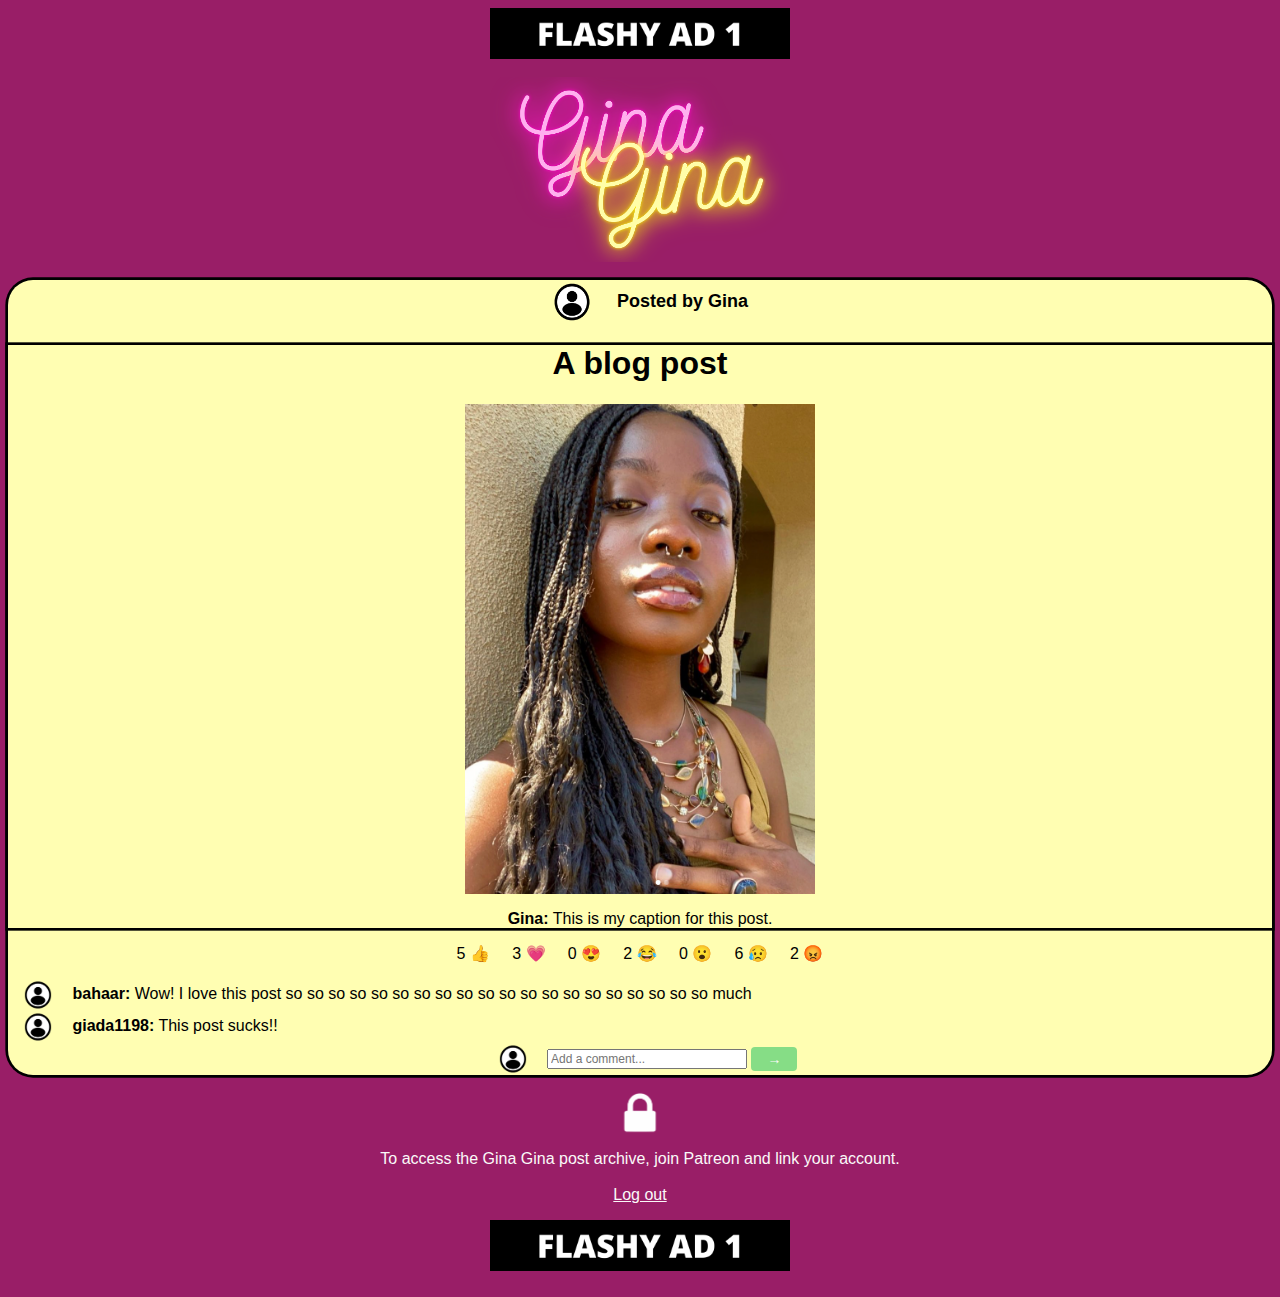
==== blog.html @ 893e0731 "more tweaks" ====
<html>
    <head>
        <title>
            Blog - Gina Gina
        </title>
        <meta name = "viewport" content = "width = device-width, initial-scale = 1">
        <meta charset = "utf-8">
        <link rel = "stylesheet" href = "css/styles.css"/>
    </head>

    <header>
        <img src = "images/ad-carousel.gif" 
        alt = "Ads because Gina wants money"
        width = "300" height = "51"> <br> <br>
        
        <!-- Later in the process, try making this logo responsive for width and resolution. -->
        <img src = "images/logo.png" 
        alt = "Gina Gina Blog logo made of neon lights"
        width = "300" height = "185"> 
    </header>

    <body>
        <article class = "center">
            <p class = "blogpost"> <img src = "images/default-profile.png" 
            alt = "Gina's profile picture"
            width = "80" height = "44">
            <b>Posted by Gina</b></p>

            <div class = "postcontent">
                <p><h1>A blog post</h1></p>

                <img src = "images/demo-post.png" 
                alt = "A beautiful picture of Gina"
                width = "350" height = "490">

                <p><b>Gina:</b> This is my caption for this post.</p>
            </div>

            <p> 5 &#128077 &nbsp &nbsp 3 &#128151 &nbsp &nbsp 0 &#128525 &nbsp &nbsp 2 &#128514
                &nbsp &nbsp 0 &#128558 &nbsp &nbsp 6 &#128549 &nbsp &nbsp 2 &#128545 </p>
            
            <div class = "commentsection">
                <span> <img src = "images/default-profile.png" 
                alt = "Somebody else's profile picture"
                width = "60" height = "32">
                <span><b>bahaar:</b></span> Wow! I love this post so so so so so so so so so so so so so so so so so so so so much</span>

                <br> 
                
                <span> <img src = "images/default-profile.png" 
                alt = "Somebody else's profile picture"
                width = "60" height = "32">
                <span><b>giada1198:</b></span> This post sucks!!</span>
            </div>
            
            <form>
                <img src = "images/default-profile.png" 
                alt = "Your profile picture"
                width = "60" height = "32">
                <input type = "text" placeholder = "Add a comment..." 
                id = "comment" name = "comment" class = "commentbox" required>
                <button class = "commentsubmit" type = "submit"> &#x2192 </buttontype> </button>
            </form>
        </article>
    </body>
    
    <footer>
        <img src = "images/lock.png" 
        alt = "A lock indicating that Gina wants money for more access to her content"
        width = "50" height = "43"> 
        <p> To access the Gina Gina post archive, join Patreon and link your account. 
            <br> <br> <a href = login.html> Log out </a> </p>

        <img src = "images/ad-carousel.gif" 
        alt = "Ads because Gina wants money"
        width = "300" height = "51"> <br> <br>
    </footer>
</html>
---- css/styles.css ----
body {
    background: rgb(153, 30, 103);
    color: rgb(251, 249, 249);
    text-align: center;
    font-family: "Gill Sans", sans-serif;
}

input {
    font-size: 14px;
    height: 30px;
    width: 200px;
}

.commentbox {
    font-size: 12px;
    height: 20px;
    width: 200px;
}

.commentsubmit {
    background: rgb(134, 221, 134);
    color: rgb(251, 249, 249);
    border: None;
    border-radius: 4px;
    font-size: 14px;
    padding: 4px 16px;
    cursor: pointer;
    vertical-align: middle;
}

/* MUST CITE!!!! */
input[type = "file"] {
    display: none;
}
.custom-file-upload {
    display: inline-block;
    color: rgb(87, 190, 254);
    cursor: pointer;
}
/* MUST CITE ABOVE!!!! */

button {
    background: rgb(134, 221, 134);
    color: rgb(251, 249, 249);
    border: None;
    border-radius: 4px;
    font-size: 20px;
    padding: 8px 20px;
    cursor: pointer;
}

button:hover, button:active {
    background: rgb(79, 193, 79);
}

article {
    background: rgb(255, 254, 178);
    border-radius: 25px;
    box-shadow: 0 0 0 2pt black;
    /* padding: 20px;  */
    /* width: auto; */
}

.postcontent {
    box-shadow: 0 0 0 2pt black;
}

.commentsection {
    text-align: left;
}

article p, article span {
    color: rgb(0, 0, 0);
}

h1, h3, h4 {
    color: rgb(0, 0, 0);
}

a {
    color: rgb(251, 249, 249);
}

h2 {
    font-weight: normal;
    /* padding-right: 500px;
    padding-left: 500px; */
}

.center {
    display: block;
    margin-left: auto;
    margin-right: auto;
    /* width: 50%; */
  }

.blogpost {
    font-size: 18px;
}

img {
    vertical-align: middle;
}
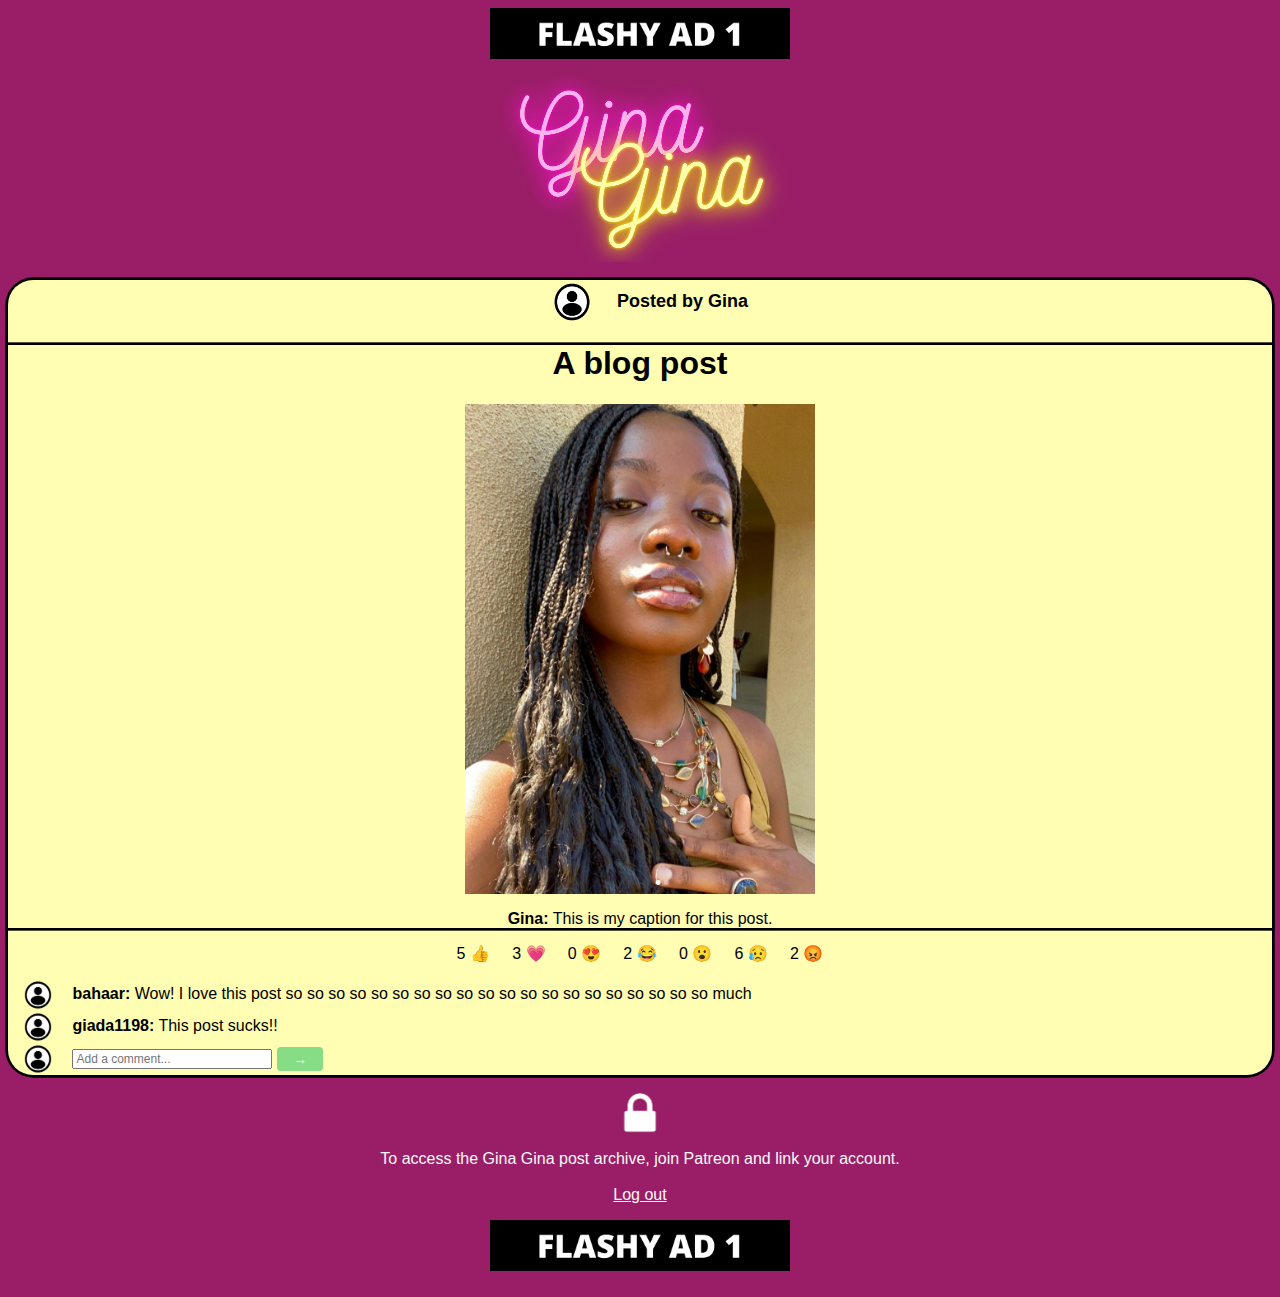
==== commit eb9d2187: "checking wrapping" ====
--- a/blog.html
+++ b/blog.html
@@ -46,21 +46,21 @@
                 <span><b>bahaar:</b></span> Wow! I love this post so so so so so so so so so so so so so so so so so so so so much</span>
 
                 <br> 
-                
+
                 <span> <img src = "images/default-profile.png" 
                 alt = "Somebody else's profile picture"
                 width = "60" height = "32">
                 <span><b>giada1198:</b></span> This post sucks!!</span>
+            
+                <form>
+                    <img src = "images/default-profile.png" 
+                    alt = "Your profile picture"
+                    width = "60" height = "32">
+                    <input type = "text" placeholder = "Add a comment..." 
+                    id = "comment" name = "comment" class = "commentbox" required>
+                    <button class = "commentsubmit" type = "submit"> &#x2192 </buttontype> </button>
+                </form>
             </div>
-            
-            <form>
-                <img src = "images/default-profile.png" 
-                alt = "Your profile picture"
-                width = "60" height = "32">
-                <input type = "text" placeholder = "Add a comment..." 
-                id = "comment" name = "comment" class = "commentbox" required>
-                <button class = "commentsubmit" type = "submit"> &#x2192 </buttontype> </button>
-            </form>
         </article>
     </body>
     
--- a/css/styles.css
+++ b/css/styles.css
@@ -76,6 +76,10 @@
 h1, h3, h4 {
     color: rgb(0, 0, 0);
 }
+span {
+    padding-left: -1.5em;
+    text-indent: 1.5em;
+}
 
 a {
     color: rgb(251, 249, 249);
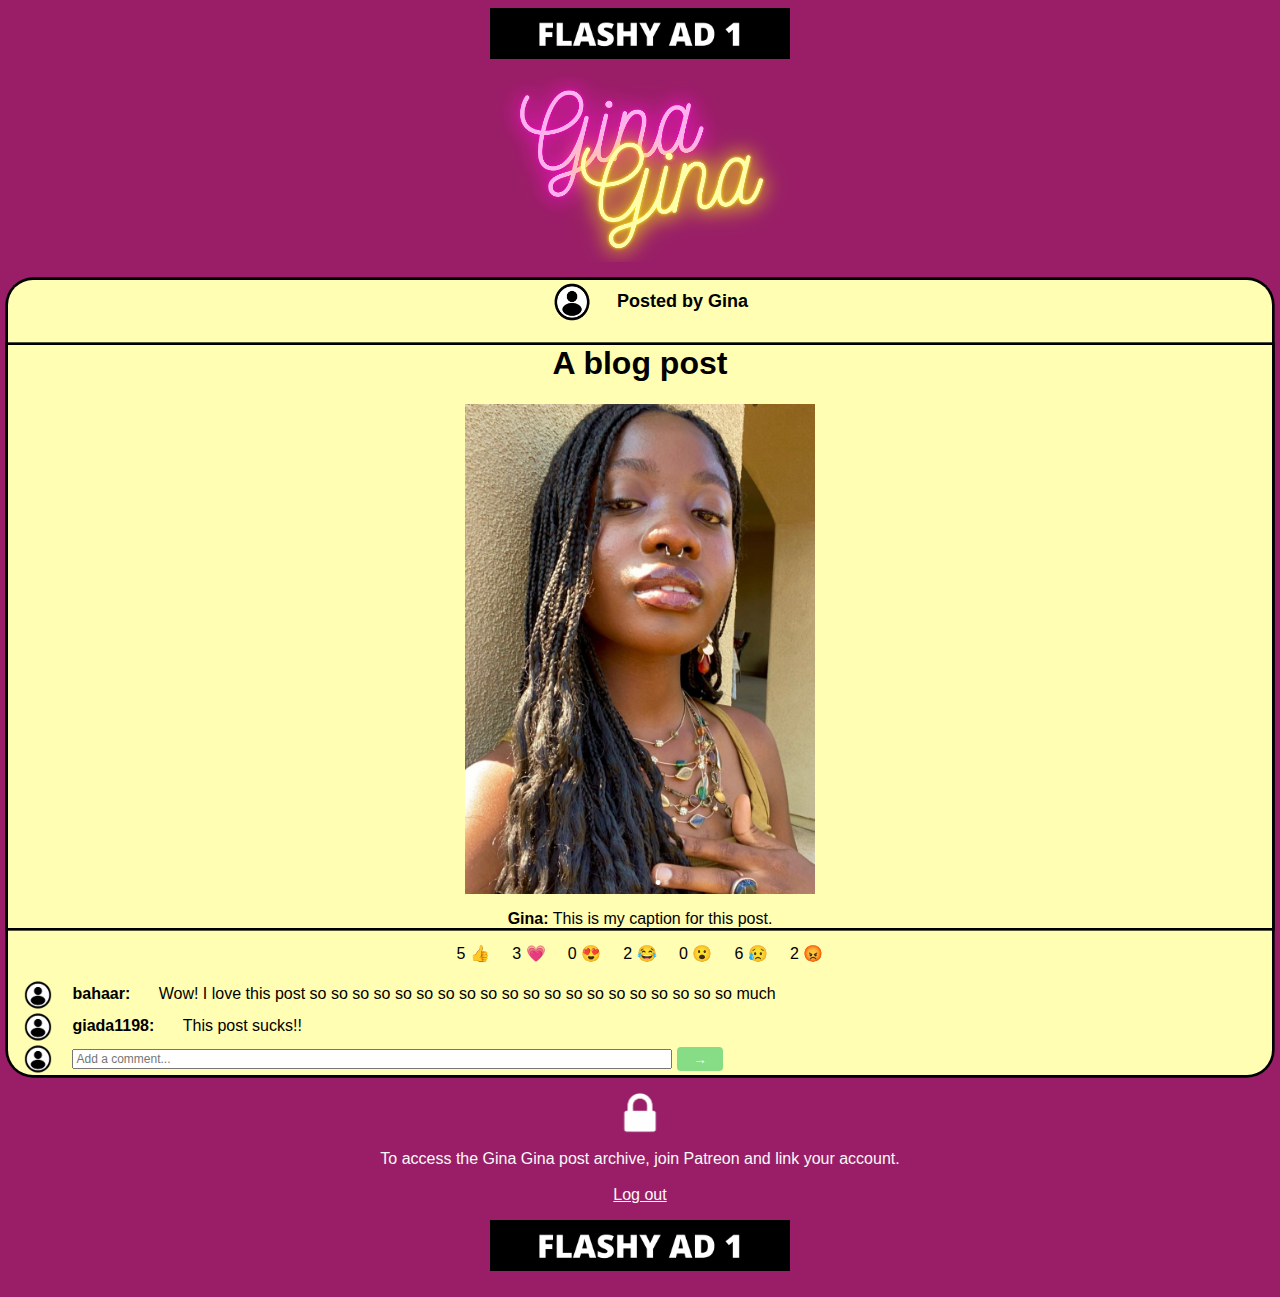
==== commit e760d6d9: "fixing indents" ====
--- a/blog.html
+++ b/blog.html
@@ -43,14 +43,14 @@
                 <span> <img src = "images/default-profile.png" 
                 alt = "Somebody else's profile picture"
                 width = "60" height = "32">
-                <span><b>bahaar:</b></span> Wow! I love this post so so so so so so so so so so so so so so so so so so so so much</span>
+                <b>bahaar:</b> <span class = "comment">Wow! I love this post so so so so so so so so so so so so so so so so so so so so much</span></span>
 
                 <br> 
 
                 <span> <img src = "images/default-profile.png" 
                 alt = "Somebody else's profile picture"
                 width = "60" height = "32">
-                <span><b>giada1198:</b></span> This post sucks!!</span>
+                <b>giada1198:</b> <span class = "comment">This post sucks!!</span></span>
             
                 <form>
                     <img src = "images/default-profile.png" 
--- a/css/styles.css
+++ b/css/styles.css
@@ -14,7 +14,7 @@
 .commentbox {
     font-size: 12px;
     height: 20px;
-    width: 200px;
+    width: 600px;
 }
 
 .commentsubmit {
@@ -76,9 +76,9 @@
 h1, h3, h4 {
     color: rgb(0, 0, 0);
 }
-span {
-    padding-left: -1.5em;
-    text-indent: 1.5em;
+.comment {
+    padding-left: 1.5em;
+    text-indent: -1.5em;
 }
 
 a {
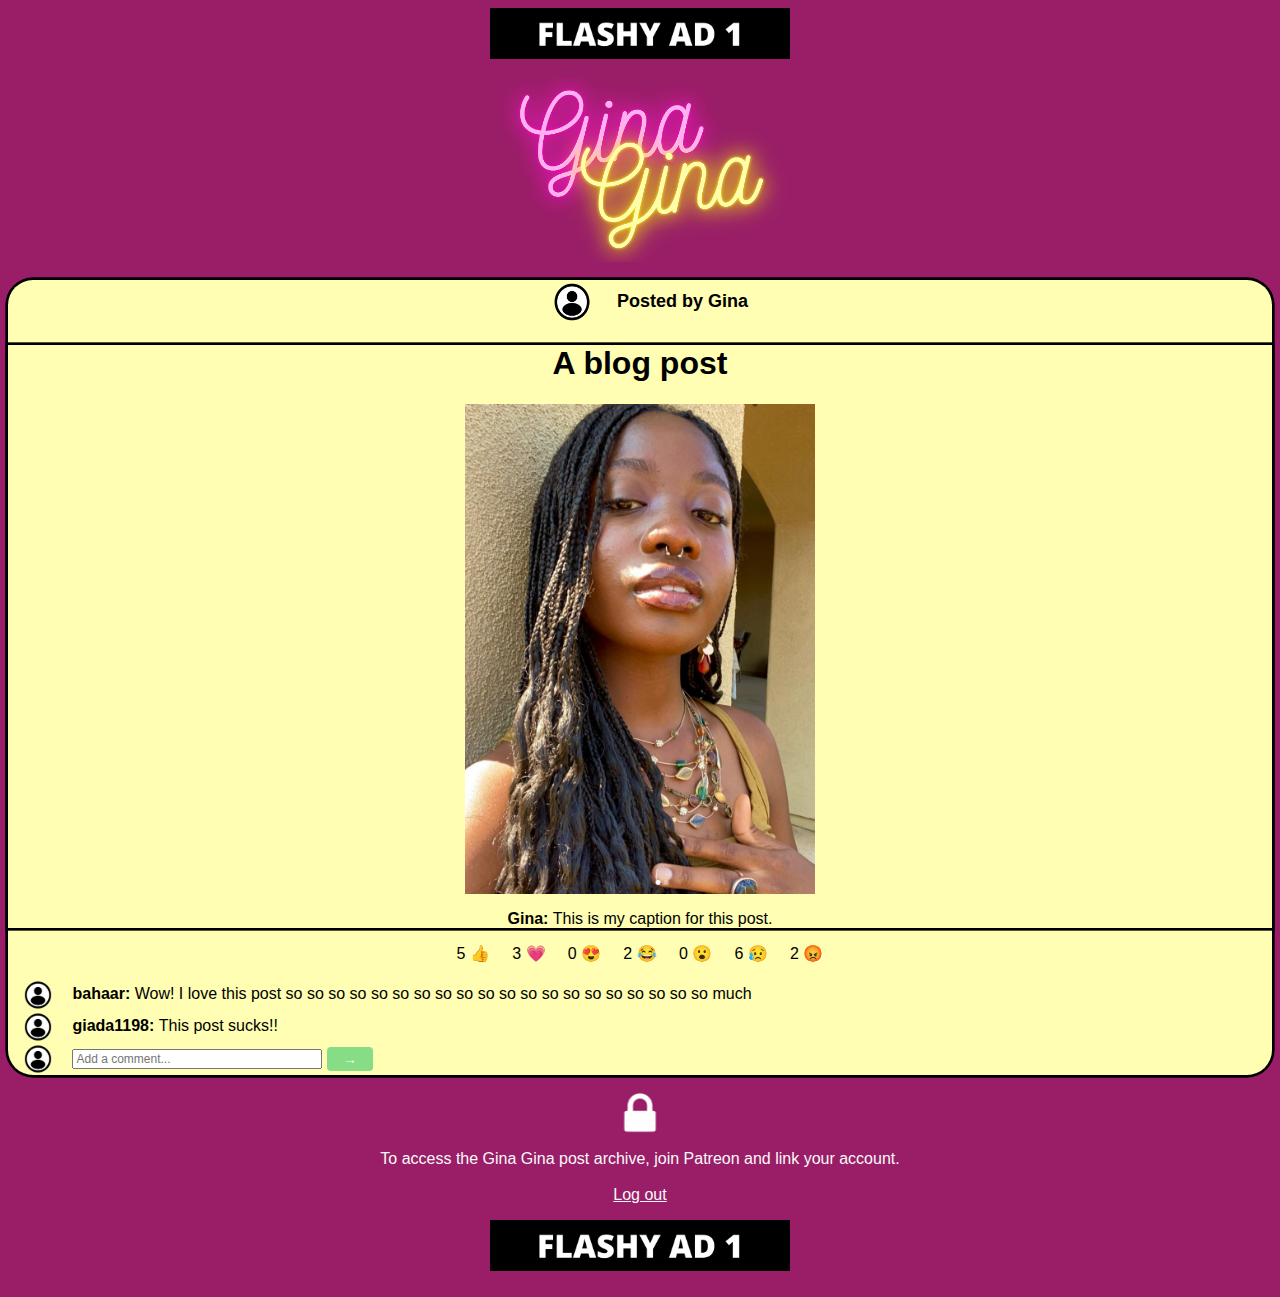
==== commit eea75b43: "All code cleaned, comments added" ====
--- a/blog.html
+++ b/blog.html
@@ -1,76 +1,137 @@
 <html>
     <head>
+        <!-- This titles the page in the browser. -->
         <title>
             Blog - Gina Gina
         </title>
-        <meta name = "viewport" content = "width = device-width, initial-scale = 1">
+        <!-- This enables mobile browser support, identifies the alphabet
+             we're using, and links the style sheet. -->
+        <meta name = "viewport" content = "width = device-width, 
+            initial-scale = 1">
         <meta charset = "utf-8">
         <link rel = "stylesheet" href = "css/styles.css"/>
     </head>
 
     <header>
+        <!-- Gina's header ads -->
         <img src = "images/ad-carousel.gif" 
         alt = "Ads because Gina wants money"
         width = "300" height = "51"> <br> <br>
         
-        <!-- Later in the process, try making this logo responsive for width and resolution. -->
+        <!-- Gina's logo -->
+        <!-- Later in the process, try making this logo responsive
+             for width and resolution. -->
         <img src = "images/logo.png" 
         alt = "Gina Gina Blog logo made of neon lights"
         width = "300" height = "185"> 
     </header>
 
     <body>
+        <!-- Each article is an individual blog post
+             with reactions and a comment section. -->
         <article class = "center">
-            <p class = "blogpost"> <img src = "images/default-profile.png" 
-            alt = "Gina's profile picture"
-            width = "80" height = "44">
-            <b>Posted by Gina</b></p>
+            <!-- The poster tag (Most of the time, Gina has posted.) -->
+            <p class = "blog-poster-tag"> 
+                <img src = "images/default-profile.png" 
+                alt = "Gina's profile picture"
+                width = "80" height = "44">
+                <b> Posted by Gina </b>
+            </p>
 
-            <div class = "postcontent">
-                <p><h1>A blog post</h1></p>
+            <!-- The content of the blog post Gina made -->
+            <div class = "post-content">
+                <!-- Title of the post -->
+                <p><h1> A blog post </h1></p>
 
+                <!-- Image in the post -->
                 <img src = "images/demo-post.png" 
                 alt = "A beautiful picture of Gina"
                 width = "350" height = "490">
 
-                <p><b>Gina:</b> This is my caption for this post.</p>
+                <!-- Post caption -->
+                <p><b> Gina: </b> This is my caption for this post. </p>
             </div>
 
-            <p> 5 &#128077 &nbsp &nbsp 3 &#128151 &nbsp &nbsp 0 &#128525 &nbsp &nbsp 2 &#128514
-                &nbsp &nbsp 0 &#128558 &nbsp &nbsp 6 &#128549 &nbsp &nbsp 2 &#128545 </p>
+            <!-- These are the reaction buttons.
+                 Every reaction and every count has a unique ID -->
+            <p> 
+                <span id = "thumbs-up-num"> 5 </span>
+                <span class = "reaction" id = "thumbs-up"> &#128077 </span>
+                &nbsp &nbsp
+                <span id = "heart-num"> 3 </span>
+                <span class = "reaction" id = "heart"> &#128151 </span>
+                &nbsp &nbsp 
+                <span id = "heart-eyes-num"> 0 </span>
+                <span class = "reaction" id = "heart-eyes"> &#128525 </span>
+                &nbsp &nbsp 
+                <span id = "laughing-num"> 2 </span>
+                <span class = "reaction" id = "laughing"> &#128514 </span>
+                &nbsp &nbsp 
+                <span id = "shocked-num"> 0 </span>
+                <span class = "reaction" id = "shocked"> &#128558 </span>
+                &nbsp &nbsp 
+                <span id = "sad-num"> 6 </span>
+                <span class = "reaction" id = "sad"> &#128549 </span>
+                &nbsp &nbsp 
+                <span id = "mad-num"> 2 </span>
+                <span class = "reaction" id = "mad"> &#128545 </span>
+            </p>
             
-            <div class = "commentsection">
-                <span> <img src = "images/default-profile.png" 
-                alt = "Somebody else's profile picture"
-                width = "60" height = "32">
-                <b>bahaar:</b> <span class = "comment">Wow! I love this post so so so so so so so so so so so so so so so so so so so so much</span></span>
-
+            <!-- The comment section, includes all comments 
+                 and the submission form -->
+            <div class = "comment-section">
+                <!-- This is a sample comment, including the profile picture,
+                     username, and comment itself. This sample comment in 
+                     particular tests how line breaks behave -->
+                <span>
+                    <img src = "images/default-profile.png" 
+                    alt = "Somebody else's profile picture"
+                    width = "60" height = "32">
+                    <b> bahaar: </b> <span class = "comment"> Wow! I love 
+                        this post so so so so so so so so so so so so so so so 
+                        so so so so so much </span>
+                </span>
                 <br> 
 
-                <span> <img src = "images/default-profile.png" 
-                alt = "Somebody else's profile picture"
-                width = "60" height = "32">
-                <b>giada1198:</b> <span class = "comment">This post sucks!!</span></span>
+                <!-- This is a sample comment, including the profile picture,
+                     username, and comment itself. -->
+                <span> 
+                    <img src = "images/default-profile.png" 
+                    alt = "Somebody else's profile picture"
+                    width = "60" height = "32">
+                    <b> giada1198: </b> <span class = "comment"> 
+                    This post sucks!! </span>
+                </span>
             
+                <!-- This is the form for submitting a comment. -->
                 <form>
                     <img src = "images/default-profile.png" 
                     alt = "Your profile picture"
                     width = "60" height = "32">
                     <input type = "text" placeholder = "Add a comment..." 
-                    id = "comment" name = "comment" class = "commentbox" required>
-                    <button class = "commentsubmit" type = "submit"> &#x2192 </buttontype> </button>
+                    id = "comment" name = "comment" 
+                    class = "commentbox" required>
+                    <button class = "commentsubmit" 
+                    type = "submit"> &#x2192 </buttontype> </button>
                 </form>
             </div>
+            <!-- Above ends the comment section. -->
         </article>
+        <!-- Above ends the individual blog post. -->
     </body>
     
     <footer>
+        <!-- Gina's footer lock, so I don't have to make 
+             thousands of posts for an archive -->
         <img src = "images/lock.png" 
-        alt = "A lock indicating that Gina wants money for more access to her content"
+        alt = "A lock indicating that Gina wants money 
+               for more access to her content"
         width = "50" height = "43"> 
-        <p> To access the Gina Gina post archive, join Patreon and link your account. 
-            <br> <br> <a href = login.html> Log out </a> </p>
+        <p> To access the Gina Gina post archive, 
+            join Patreon and link your account. <br> <br>
+            <a href = login.html> Log out </a> </p>
 
+        <!-- Gina's footer ads -->
         <img src = "images/ad-carousel.gif" 
         alt = "Ads because Gina wants money"
         width = "300" height = "51"> <br> <br>
--- a/css/styles.css
+++ b/css/styles.css
@@ -1,3 +1,5 @@
+/* THE BASICS */
+
 body {
     background: rgb(153, 30, 103);
     color: rgb(251, 249, 249);
@@ -5,40 +7,45 @@
     font-family: "Gill Sans", sans-serif;
 }
 
+/* Article (blog post), as seen on the blog page */
+article {
+    background: rgb(255, 254, 178);
+    border-radius: 25px;
+    box-shadow: 0 0 0 2pt black;
+    /* padding: 20px;  */
+    /* width: auto; */
+}
+
+article p, article span {
+    color: rgb(0, 0, 0);
+}
+
+/* h2 is used on the sign-up and log-in pages as an instruction prompt */
+h2 {
+    font-weight: normal;
+}
+
+/* h1, h3, and h4 are used on the blog page */
+h1, h3, h4 {
+    color: rgb(0, 0, 0);
+}
+
+a {
+    color: rgb(251, 249, 249);
+}
+
+img {
+    vertical-align: middle;
+}
+
+/* Username and password input boxes on the sign-up and log-in pages */
 input {
     font-size: 14px;
     height: 30px;
     width: 200px;
 }
 
-.commentbox {
-    font-size: 12px;
-    height: 20px;
-    width: 600px;
-}
-
-.commentsubmit {
-    background: rgb(134, 221, 134);
-    color: rgb(251, 249, 249);
-    border: None;
-    border-radius: 4px;
-    font-size: 14px;
-    padding: 4px 16px;
-    cursor: pointer;
-    vertical-align: middle;
-}
-
-/* MUST CITE!!!! */
-input[type = "file"] {
-    display: none;
-}
-.custom-file-upload {
-    display: inline-block;
-    color: rgb(87, 190, 254);
-    cursor: pointer;
-}
-/* MUST CITE ABOVE!!!! */
-
+/* Enter buttons on the sign-up and log-in pages */
 button {
     background: rgb(134, 221, 134);
     color: rgb(251, 249, 249);
@@ -53,44 +60,26 @@
     background: rgb(79, 193, 79);
 }
 
-article {
-    background: rgb(255, 254, 178);
-    border-radius: 25px;
-    box-shadow: 0 0 0 2pt black;
-    /* padding: 20px;  */
-    /* width: auto; */
+/* The following input and custom-file-upload code is 
+   from Josh Crozier on stackoverflow.com */
+/* Profile: https://stackoverflow.com/users/2680216/josh-crozier */
+/* Link to thread: 
+https://stackoverflow.com/questions/572768/styling-an-input-type-file-button */
+/* Link to jsfiddle code: http://jsfiddle.net/4cwpLvae/ */
+input[type = "file"] {
+    display: none;
+}
+.custom-file-upload {
+    display: inline-block;
+    color: rgb(87, 190, 254);
+    cursor: pointer;
 }
 
-.postcontent {
-    box-shadow: 0 0 0 2pt black;
-}
+/* CLASSES */
 
-.commentsection {
-    text-align: left;
-}
+/* Blog page */
 
-article p, article span {
-    color: rgb(0, 0, 0);
-}
-
-h1, h3, h4 {
-    color: rgb(0, 0, 0);
-}
-.comment {
-    padding-left: 1.5em;
-    text-indent: -1.5em;
-}
-
-a {
-    color: rgb(251, 249, 249);
-}
-
-h2 {
-    font-weight: normal;
-    /* padding-right: 500px;
-    padding-left: 500px; */
-}
-
+/* This centers the blog posts. */
 .center {
     display: block;
     margin-left: auto;
@@ -98,10 +87,63 @@
     /* width: 50%; */
   }
 
-.blogpost {
+/* This just makes the "Posted by" a little larger. */
+  .blog-poster-tag {
     font-size: 18px;
 }
 
-img {
+/* This adds an outline to each blog post. */
+.post-content {
+    box-shadow: 0 0 0 2pt black;
+}
+
+/* This signals to the user that the reaction buttons are clickable. */
+.reaction {
+    cursor: pointer;
+}
+
+/* This makes the comment section align left. */
+.comment-section {
+    text-align: left;
+}
+
+/* This adds a hanging indent to comments that go over one line.
+.comment {
+    padding-left: 15em;
+    text-indent: -15em;
+} */
+
+/* This adjusts the size of the comment box. */
+.commentbox {
+    font-size: 12px;
+    height: 20px;
+    width: 250px;
+}
+
+/* This adjusts the size of the comment submit button. */
+.commentsubmit {
+    background: rgb(134, 221, 134);
+    color: rgb(251, 249, 249);
+    border: None;
+    border-radius: 4px;
+    font-size: 14px;
+    padding: 4px 16px;
+    cursor: pointer;
     vertical-align: middle;
+}
+
+/* Because the unpublish button on the admin page needed to be different colors
+   from the other buttons */
+.unpublish-button  {
+    background: rgb(242, 86, 86);
+    color: rgb(251, 249, 249);
+    border: None;
+    border-radius: 4px;
+    font-size: 20px;
+    padding: 8px 20px;
+    cursor: pointer;
+}
+
+.unpublish-button:hover, .unpublish-button:active {
+    background: rgb(255, 0, 0);
 }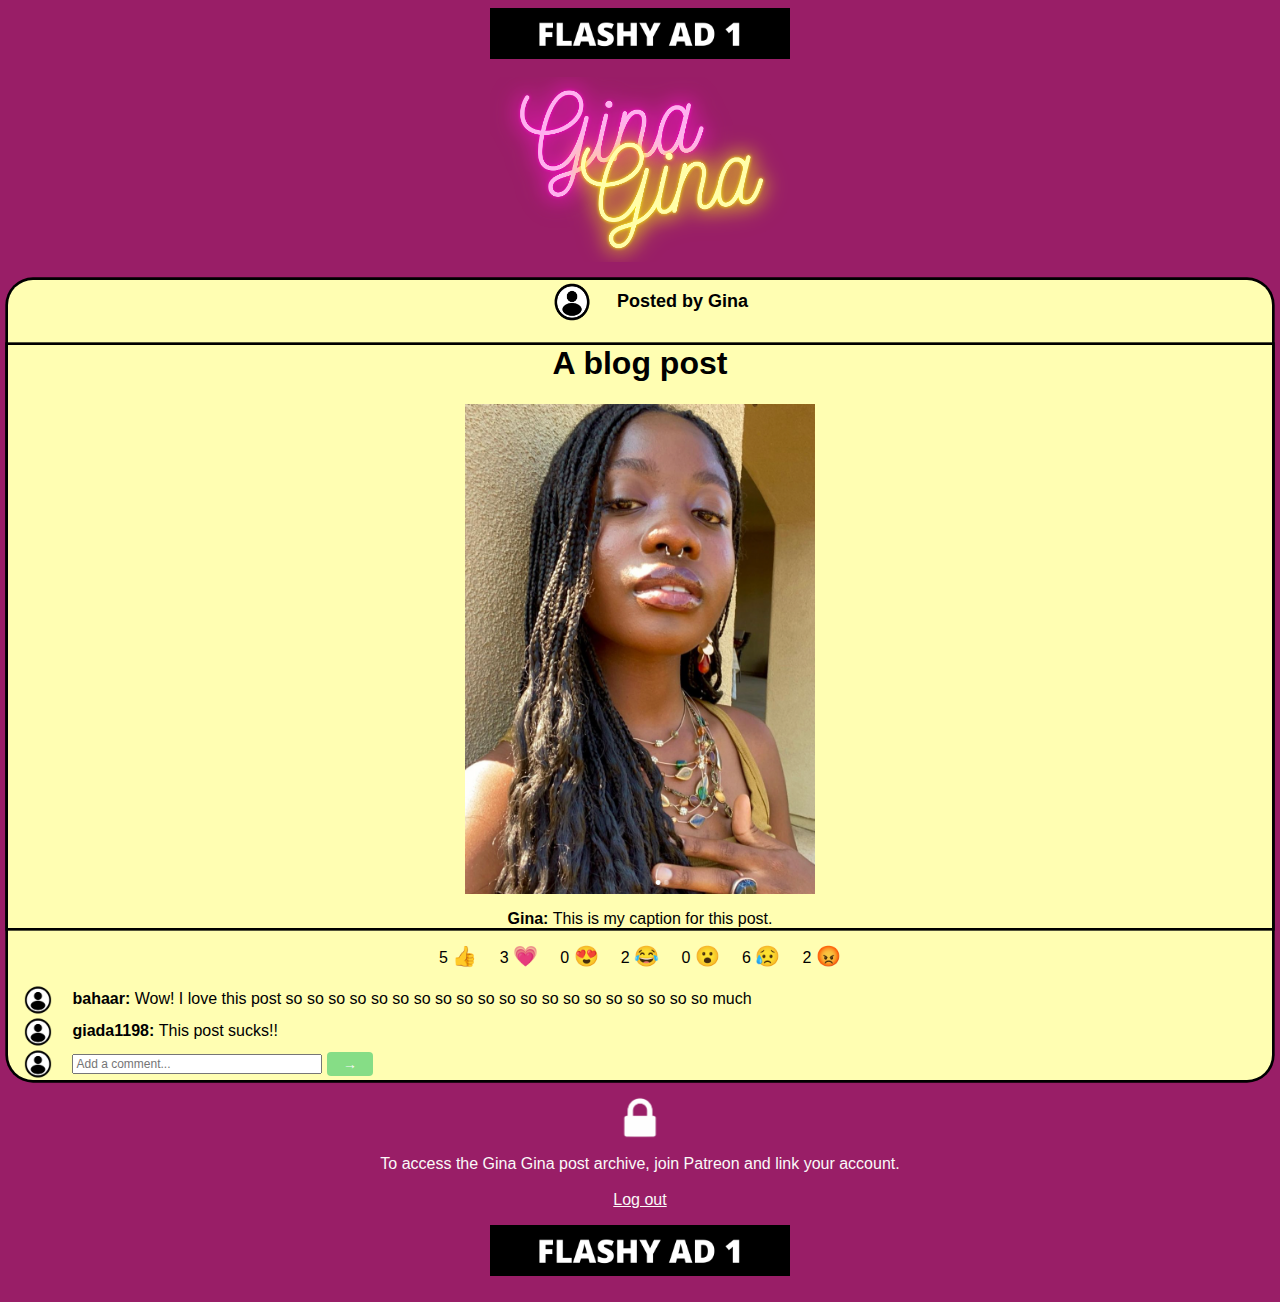
==== commit 13b36860: "Adjustments and comments added" ====
--- a/blog.html
+++ b/blog.html
@@ -56,25 +56,32 @@
                  Every reaction and every count has a unique ID -->
             <p> 
                 <span id = "thumbs-up-num"> 5 </span>
-                <span class = "reaction" id = "thumbs-up"> &#128077 </span>
+                <button type = "button" class = "reaction" id = "thumbs-up"> 
+                    &#128077 </buttontype> </button>
                 &nbsp &nbsp
                 <span id = "heart-num"> 3 </span>
-                <span class = "reaction" id = "heart"> &#128151 </span>
+                <button type = "button" class = "reaction" id = "heart"> 
+                    &#128151 </buttontype> </button>
                 &nbsp &nbsp 
                 <span id = "heart-eyes-num"> 0 </span>
-                <span class = "reaction" id = "heart-eyes"> &#128525 </span>
+                <button type = "button" class = "reaction" id = "heart-eyes"> 
+                    &#128525 </buttontype> </button>
                 &nbsp &nbsp 
                 <span id = "laughing-num"> 2 </span>
-                <span class = "reaction" id = "laughing"> &#128514 </span>
+                <button type = "button" class = "reaction" id = "laughing"> 
+                    &#128514 </buttontype> </button>
                 &nbsp &nbsp 
                 <span id = "shocked-num"> 0 </span>
-                <span class = "reaction" id = "shocked"> &#128558 </span>
+                <button type = "button" class = "reaction" id = "shocked"> 
+                    &#128558 </buttontype> </button>
                 &nbsp &nbsp 
                 <span id = "sad-num"> 6 </span>
-                <span class = "reaction" id = "sad"> &#128549 </span>
+                <button type = "button" class = "reaction" id = "sad"> 
+                    &#128549 </buttontype> </button>
                 &nbsp &nbsp 
                 <span id = "mad-num"> 2 </span>
-                <span class = "reaction" id = "mad"> &#128545 </span>
+                <button type = "button" class = "reaction" id = "mad"> 
+                    &#128545 </buttontype> </button>
             </p>
             
             <!-- The comment section, includes all comments 
@@ -129,7 +136,9 @@
         width = "50" height = "43"> 
         <p> To access the Gina Gina post archive, 
             join Patreon and link your account. <br> <br>
-            <a href = login.html> Log out </a> </p>
+            
+        <!-- This links you to the log-in page. -->
+        <a href = login.html> Log out </a> </p>
 
         <!-- Gina's footer ads -->
         <img src = "images/ad-carousel.gif" 
--- a/css/styles.css
+++ b/css/styles.css
@@ -97,9 +97,16 @@
     box-shadow: 0 0 0 2pt black;
 }
 
-/* This signals to the user that the reaction buttons are clickable. */
+/* These style the reaction buttons. */
 .reaction {
+    background: rgba(255, 255, 255, 0);
+    border: None;
     cursor: pointer;
+    padding: 0px
+}
+
+.reaction:hover, .reaction:active {
+    background: rgba(255, 255, 255, 0);
 }
 
 /* This makes the comment section align left. */
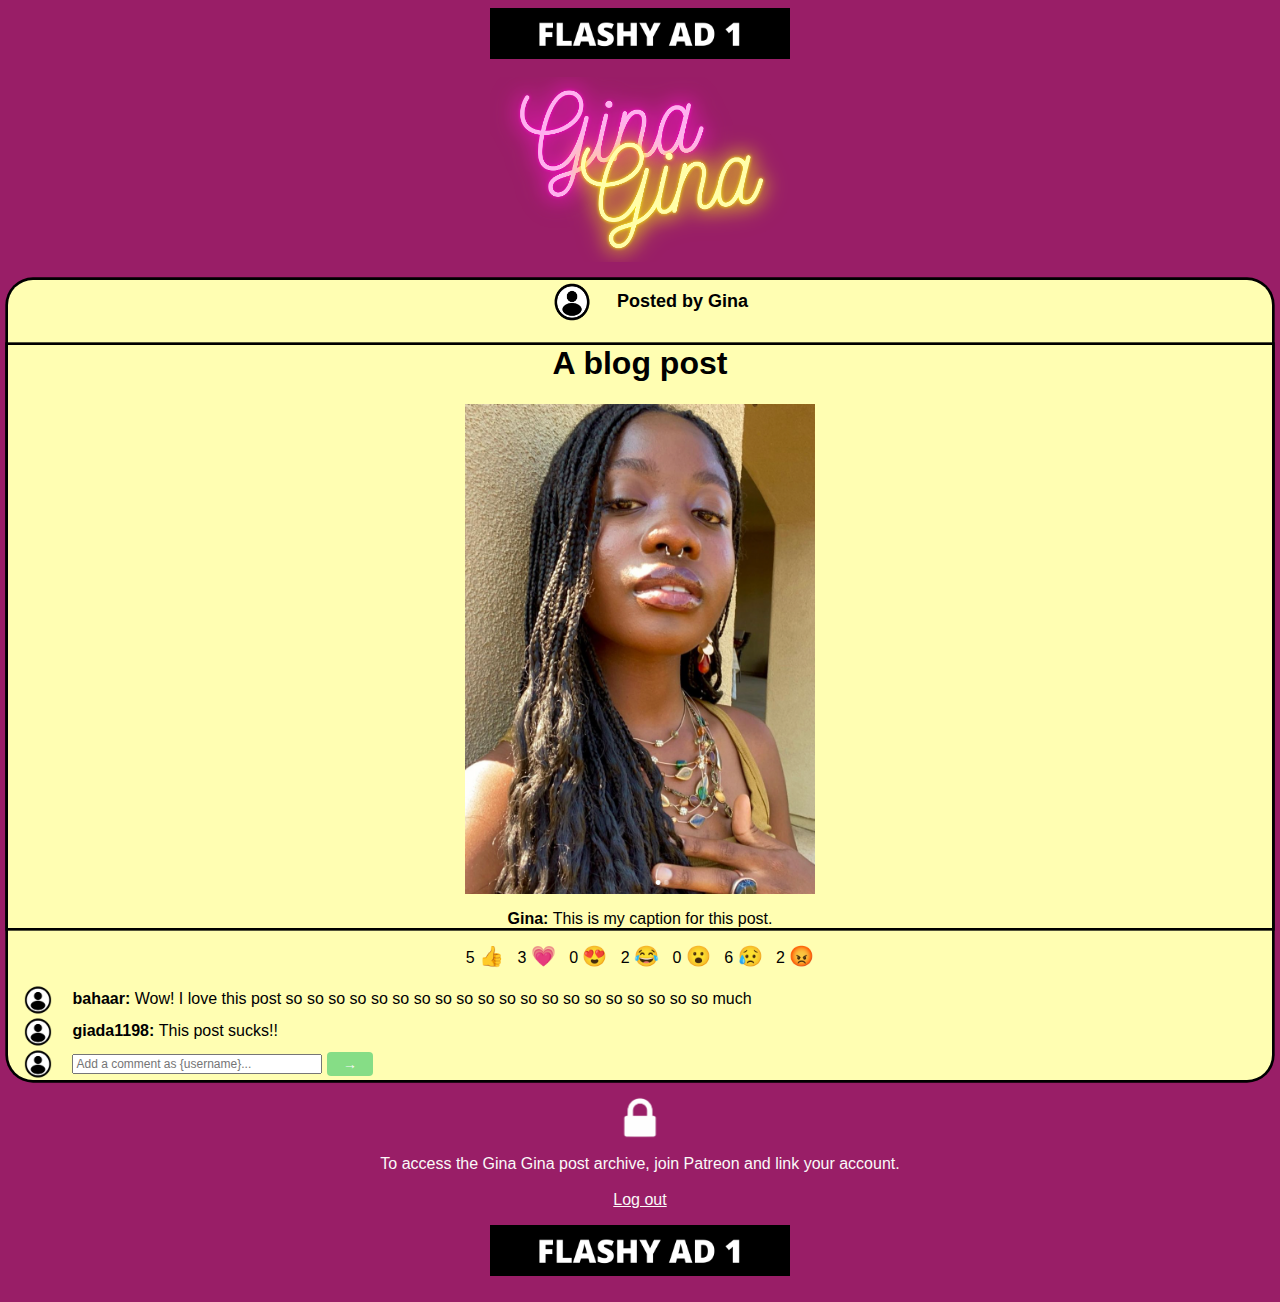
==== commit 379fcd61: "Added functionality notes to README.md" ====
--- a/blog.html
+++ b/blog.html
@@ -58,27 +58,27 @@
                 <span id = "thumbs-up-num"> 5 </span>
                 <button type = "button" class = "reaction" id = "thumbs-up"> 
                     &#128077 </buttontype> </button>
-                &nbsp &nbsp
+                &nbsp
                 <span id = "heart-num"> 3 </span>
                 <button type = "button" class = "reaction" id = "heart"> 
                     &#128151 </buttontype> </button>
-                &nbsp &nbsp 
+                &nbsp
                 <span id = "heart-eyes-num"> 0 </span>
                 <button type = "button" class = "reaction" id = "heart-eyes"> 
                     &#128525 </buttontype> </button>
-                &nbsp &nbsp 
+                &nbsp 
                 <span id = "laughing-num"> 2 </span>
                 <button type = "button" class = "reaction" id = "laughing"> 
                     &#128514 </buttontype> </button>
-                &nbsp &nbsp 
+                &nbsp
                 <span id = "shocked-num"> 0 </span>
                 <button type = "button" class = "reaction" id = "shocked"> 
                     &#128558 </buttontype> </button>
-                &nbsp &nbsp 
+                &nbsp
                 <span id = "sad-num"> 6 </span>
                 <button type = "button" class = "reaction" id = "sad"> 
                     &#128549 </buttontype> </button>
-                &nbsp &nbsp 
+                &nbsp
                 <span id = "mad-num"> 2 </span>
                 <button type = "button" class = "reaction" id = "mad"> 
                     &#128545 </buttontype> </button>
@@ -115,11 +115,12 @@
                     <img src = "images/default-profile.png" 
                     alt = "Your profile picture"
                     width = "60" height = "32">
-                    <input type = "text" placeholder = "Add a comment..." 
-                    id = "comment" name = "comment" 
-                    class = "commentbox" required>
+                    <input type = "text" 
+                        placeholder = "Add a comment as {username}..." 
+                        id = "comment" name = "comment" 
+                        class = "commentbox" required>
                     <button class = "commentsubmit" 
-                    type = "submit"> &#x2192 </buttontype> </button>
+                        type = "submit"> &#x2192 </buttontype> </button>
                 </form>
             </div>
             <!-- Above ends the comment section. -->
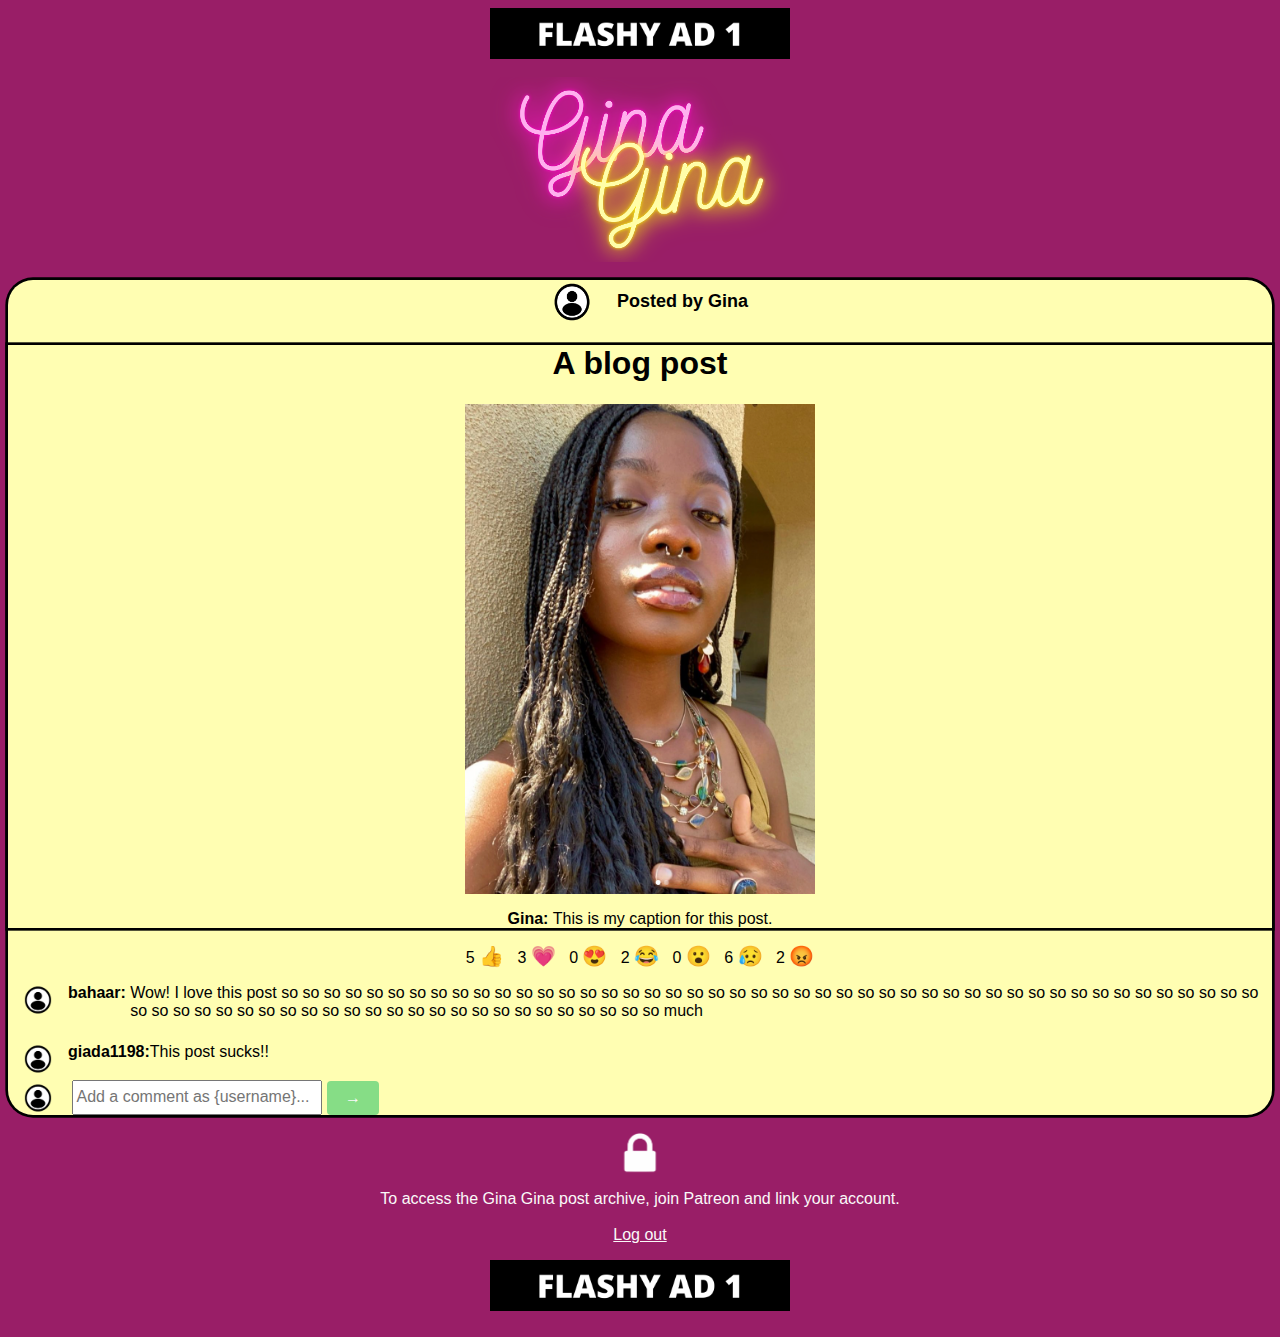
==== commit 0d717d7d: "Fixed hanging indents for comment section" ====
--- a/blog.html
+++ b/blog.html
@@ -90,24 +90,24 @@
                 <!-- This is a sample comment, including the profile picture,
                      username, and comment itself. This sample comment in 
                      particular tests how line breaks behave -->
-                <span>
+                <span class = "comment">
                     <img src = "images/default-profile.png" 
-                    alt = "Somebody else's profile picture"
-                    width = "60" height = "32">
-                    <b> bahaar: </b> <span class = "comment"> Wow! I love 
+                        alt = "Somebody else's profile picture"
+                        width = "60" height = "32">
+                    <b> bahaar:&nbsp </b> Wow! I love 
                         this post so so so so so so so so so so so so so so so 
-                        so so so so so much </span>
+                        so so so so so so so so so so so so so so so so so so so so so so so so so so so so so so so so so so so so so so so so so so so so so so so so so so so so so so so so much
                 </span>
                 <br> 
 
                 <!-- This is a sample comment, including the profile picture,
                      username, and comment itself. -->
-                <span> 
+                <span class = "comment"> 
                     <img src = "images/default-profile.png" 
                     alt = "Somebody else's profile picture"
                     width = "60" height = "32">
-                    <b> giada1198: </b> <span class = "comment"> 
-                    This post sucks!! </span>
+                    <b> giada1198: </b>
+                    This post sucks!!
                 </span>
             
                 <!-- This is the form for submitting a comment. -->
@@ -117,8 +117,7 @@
                     width = "60" height = "32">
                     <input type = "text" 
                         placeholder = "Add a comment as {username}..." 
-                        id = "comment" name = "comment" 
-                        class = "commentbox" required>
+                        name = "comment" class = "commentbox" required>
                     <button class = "commentsubmit" 
                         type = "submit"> &#x2192 </buttontype> </button>
                 </form>
--- a/css/styles.css
+++ b/css/styles.css
@@ -107,6 +107,7 @@
 
 .reaction:hover, .reaction:active {
     background: rgba(255, 255, 255, 0);
+    outline: 2pt solid black;
 }
 
 /* This makes the comment section align left. */
@@ -114,16 +115,17 @@
     text-align: left;
 }
 
-/* This adds a hanging indent to comments that go over one line.
+/* This adds a hanging indent to comments that go over one line. */
 .comment {
-    padding-left: 15em;
-    text-indent: -15em;
-} */
+    list-style: none;
+    display: flex;
+    margin-bottom: 5px;
+}
 
 /* This adjusts the size of the comment box. */
 .commentbox {
-    font-size: 12px;
-    height: 20px;
+    font-size: 16px;
+    height: 35px;
     width: 250px;
 }
 
@@ -133,8 +135,8 @@
     color: rgb(251, 249, 249);
     border: None;
     border-radius: 4px;
-    font-size: 14px;
-    padding: 4px 16px;
+    font-size: 16px;
+    padding: 8px 18px;
     cursor: pointer;
     vertical-align: middle;
 }
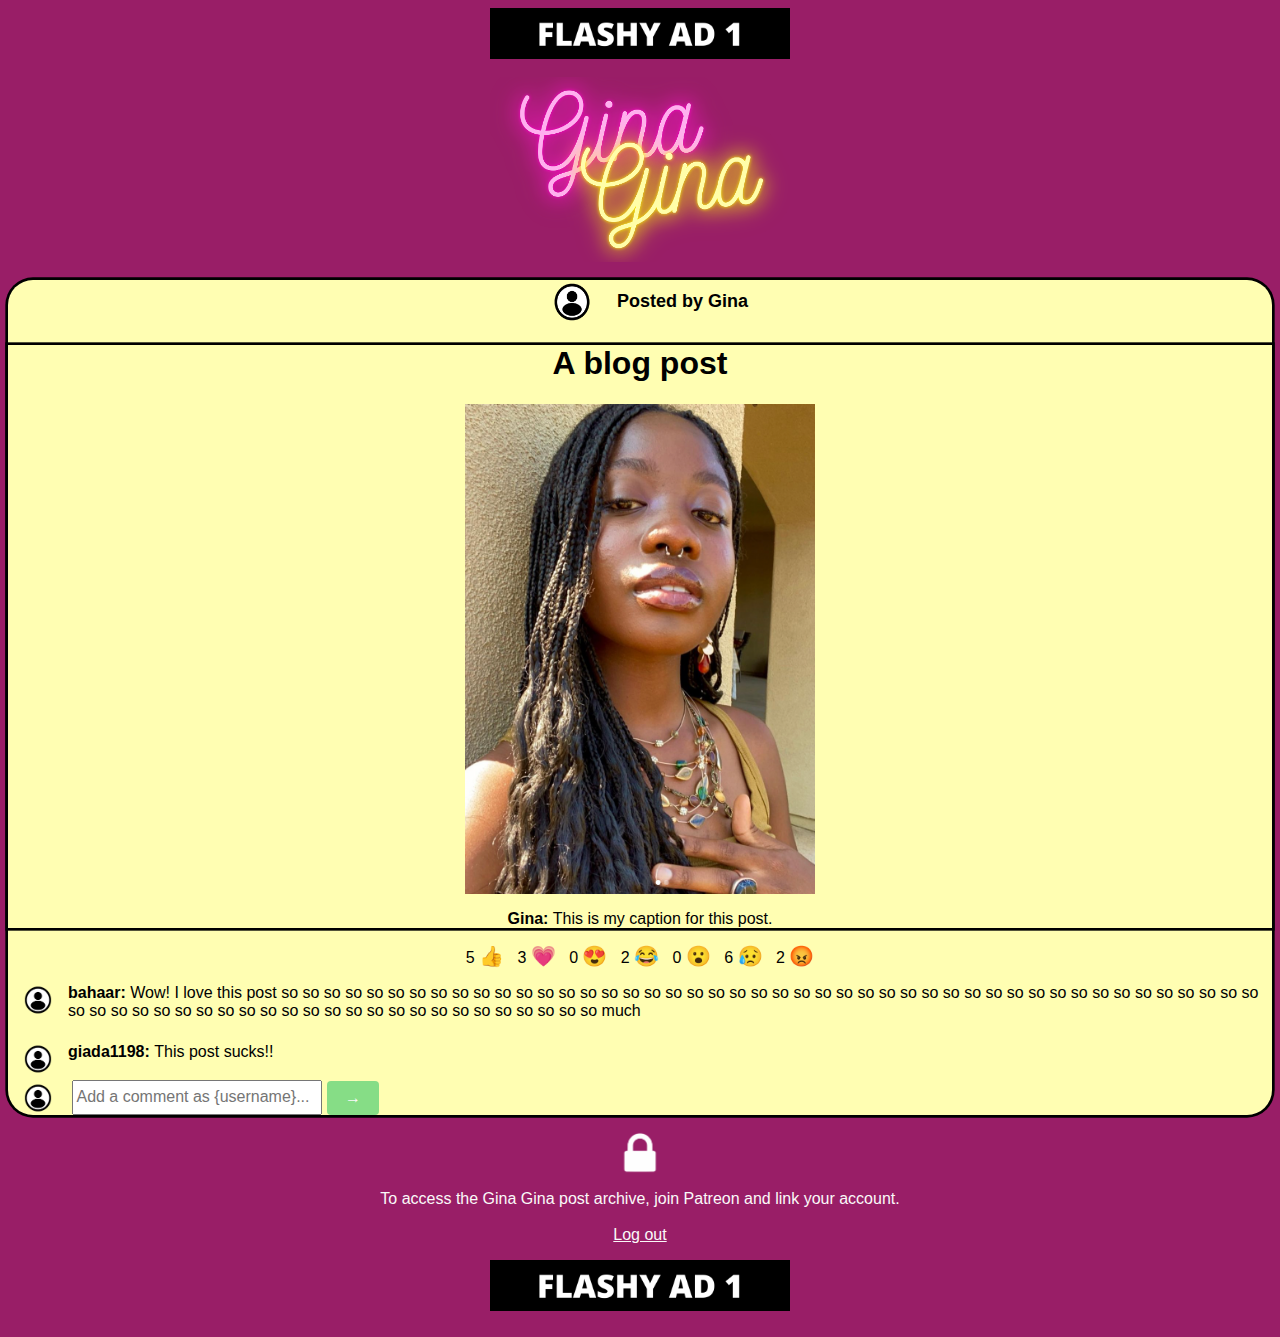
==== commit 338c035f: "Fixed comment indentations" ====
--- a/blog.html
+++ b/blog.html
@@ -94,9 +94,10 @@
                     <img src = "images/default-profile.png" 
                         alt = "Somebody else's profile picture"
                         width = "60" height = "32">
-                    <b> bahaar:&nbsp </b> Wow! I love 
-                        this post so so so so so so so so so so so so so so so 
-                        so so so so so so so so so so so so so so so so so so so so so so so so so so so so so so so so so so so so so so so so so so so so so so so so so so so so so so so so much
+                    <span><b> bahaar: </b> Wow! I love 
+                    this post so so so so so so so so so so so so so so so 
+                    so so so so so so so so so so so so so so so so so so so so so so so so so so so so so so so so so so so so so so so so so so so so so so so so so so so so so so so so much
+                    </span>
                 </span>
                 <br> 
 
@@ -106,8 +107,7 @@
                     <img src = "images/default-profile.png" 
                     alt = "Somebody else's profile picture"
                     width = "60" height = "32">
-                    <b> giada1198: </b>
-                    This post sucks!!
+                    <span><b> giada1198: </b> This post sucks!! </span>
                 </span>
             
                 <!-- This is the form for submitting a comment. -->
--- a/css/styles.css
+++ b/css/styles.css
@@ -117,7 +117,6 @@
 
 /* This adds a hanging indent to comments that go over one line. */
 .comment {
-    list-style: none;
     display: flex;
     margin-bottom: 5px;
 }
